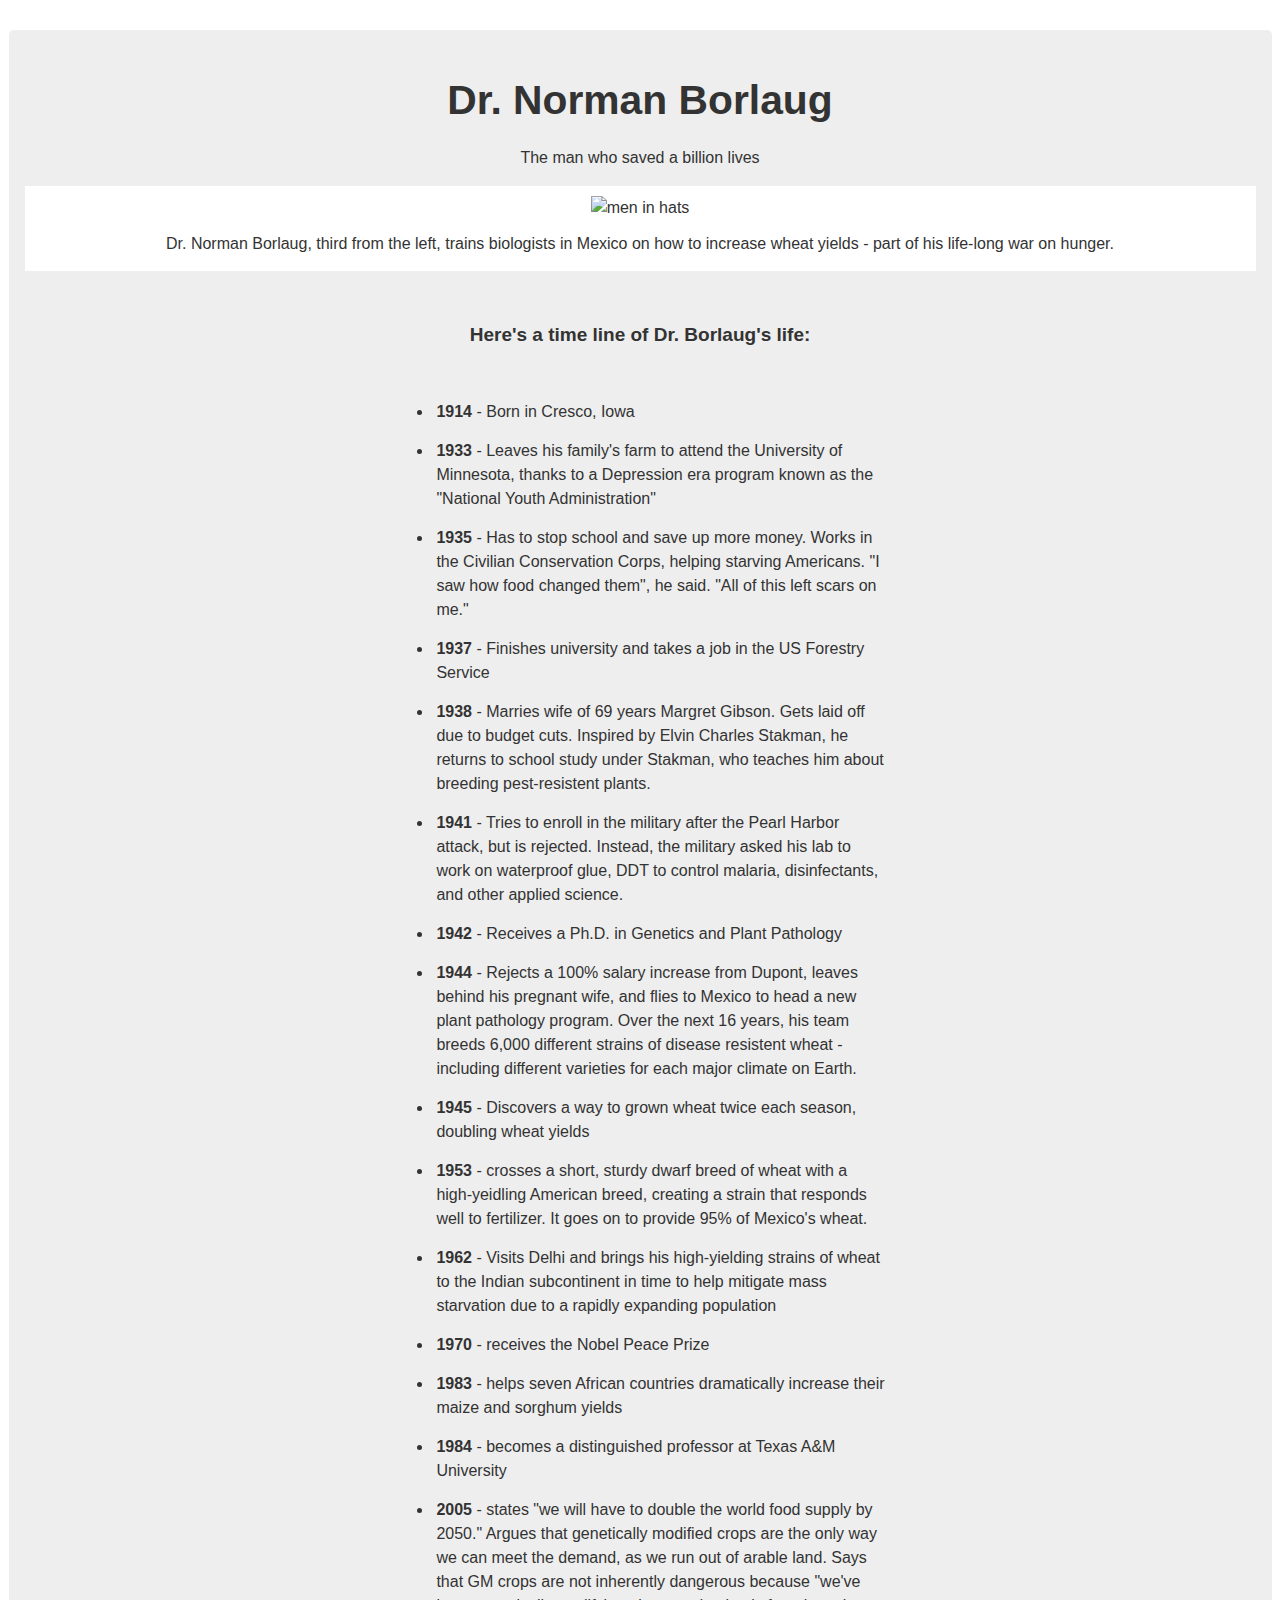
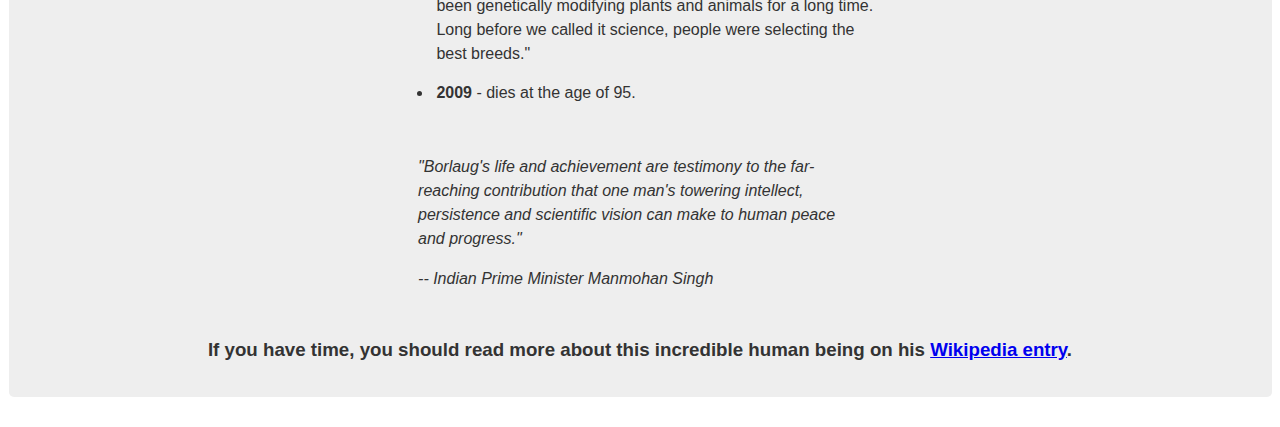
==== index.html @ 4f545790 "Merge 478a0ffe4520307a79427ad429a3df1b193012cb into aa3728338f9ba3427a2310ec08786676766ea183" ====
<!DOCTYPE html>
<html lang="en">
<head>
  <meta charset="UTF-8">
  <title>FCC: Tribute Page</title>
  <link rel="stylesheet" href="style.css"/>
  <link rel="shortcut icon" type="" href="https://static.codepen.io/assets/favicon/logo-pin-8f3771b1072e3c38bd662872f6b673a722f4b3ca2421637d5596661b4e2132cc.svg"/>
</head>
<body>
  <main>
    <h1 class="norman">Dr. Norman Borlaug</h1>
    <p class="undertitle">The man who saved a billion lives</p>
    <figure>
      <img src="https://c2.staticflickr.com/4/3689/10613180113_fdf7bcd316_b.jpg" alt="men in hats">
      <figcaption>Dr. Norman Borlaug, third from the left, trains biologists in Mexico on how to increase wheat yields - part of his life-long war on hunger.</figcaption>
    </figure>
    <article>
      <h3 class="biography">Here's a time line of Dr. Borlaug's life:</h3>
      <ul>
        <li><b>1914</b> - Born in Cresco, Iowa</li>
        <li><b>1933</b> - Leaves his family's farm to attend the University of Minnesota, thanks to a Depression era program known as the "National Youth Administration"</li>
        <li><b>1935</b> - Has to stop school and save up more money. Works in the Civilian Conservation Corps, helping starving Americans. "I saw how food changed them", he said. "All of this left scars on me."</li>
        <li><b>1937</b> - Finishes university and takes a job in the US Forestry Service</li>
        <li><b>1938</b> - Marries wife of 69 years Margret Gibson. Gets laid off due to budget cuts. Inspired by Elvin Charles Stakman, he returns to school study under Stakman, who teaches him about breeding pest-resistent plants.</li>
        <li><b>1941</b> - Tries to enroll in the military after the Pearl Harbor attack, but is rejected. Instead, the military asked his lab to work on waterproof glue, DDT to control malaria, disinfectants, and other applied science.</li>
        <li><b>1942</b> - Receives a Ph.D. in Genetics and Plant Pathology</li>
        <li><b>1944</b> - Rejects a 100% salary increase from Dupont, leaves behind his pregnant wife, and flies to Mexico to head a new plant pathology program. Over the next 16 years, his team breeds 6,000 different strains of disease resistent wheat - including different varieties for each major climate on Earth.</li>
        <li><b>1945</b> - Discovers a way to grown wheat twice each season, doubling wheat yields</li>
        <li><b>1953</b> - crosses a short, sturdy dwarf breed of wheat with a high-yeidling American breed, creating a strain that responds well to fertilizer. It goes on to provide 95% of Mexico's wheat. </li>
        <li><b>1962</b> - Visits Delhi and brings his high-yielding strains of wheat to the Indian subcontinent in time to help mitigate mass starvation due to a rapidly expanding population</li>
        <li><b>1970</b> - receives the Nobel Peace Prize</li>
        <li><b>1983</b> - helps seven African countries dramatically increase their maize and sorghum yields</li>
        <li><b>1984</b> - becomes a distinguished professor at Texas A&M University</li>
        <li><b>2005</b> - states "we will have to double the world food supply by 2050." Argues that genetically modified crops are the only way we can meet the demand, as we run out of arable land. Says that GM crops are not inherently dangerous because "we've been genetically modifying plants and animals for a long time. Long before we called it science, people were selecting the best breeds."</li>
        <li><b>2009</b> - dies at the age of 95.</li>
      </ul>
      <div class="cytatki">
        <p><i>"Borlaug's life and achievement are testimony to the far-reaching contribution that one man's towering intellect, persistence and scientific vision can make to human peace and progress."</i></p>
        <p><i>-- Indian Prime Minister Manmohan Singh</i></p>
      </div>
      <h3><b>If you have time, you should read more about this incredible human being on his <a href="https://en.wikipedia.org/wiki/Norman_Borlaug" target="_blank">Wikipedia entry</a>.</b></h3>
    </article>
  </main>
</body>
</html>
---- style.css ----
body {
    font-family: -apple-system, BlinkMacSystemFont, "Segoe UI", "Roboto", "Helvetica Neue", Arial, sans-serif;
    line-height: 1.5;
    text-align: center;
}

main { 
    background-color: #eeeeee;
    display: block; 
    margin: 30px 0.5px;
    padding: 15px;
    border-radius: 5px;
    color: #333333;
}

ul {
    text-align: left;
    margin-left: 30%;
    margin-right: 30%;
    margin-bottom: 50px;
}

li {
    margin-top: 10px;
    margin-bottom: 15px;
    padding-left: 3px;
}

figcaption {
    margin-top: 12px;
    margin-bottom: 5px;
}

figure {
    display: block;
    background-color: white;
    margin: 0;
    padding: 10px;
    margin-bottom: 1em;
    margin-top: 1em;
    margin-left: 1px;
    margin-right: 1px;
}

.cytatki {
    margin-left: 32%;
    margin-right: 32%;
    margin-bottom: 45px;
    text-align: left;
}

.norman {
    font-size: 2.55em;
    margin-top: 25px;
    margin-bottom: 0; 
}

.undertitle {
    margin-bottom: 15px;
    margin-top: 15px;
    font-color: #333333;
}

.biography{
    font-size: 19px;
    margin-top: 50px;
    margin-bottom: 50px;
}
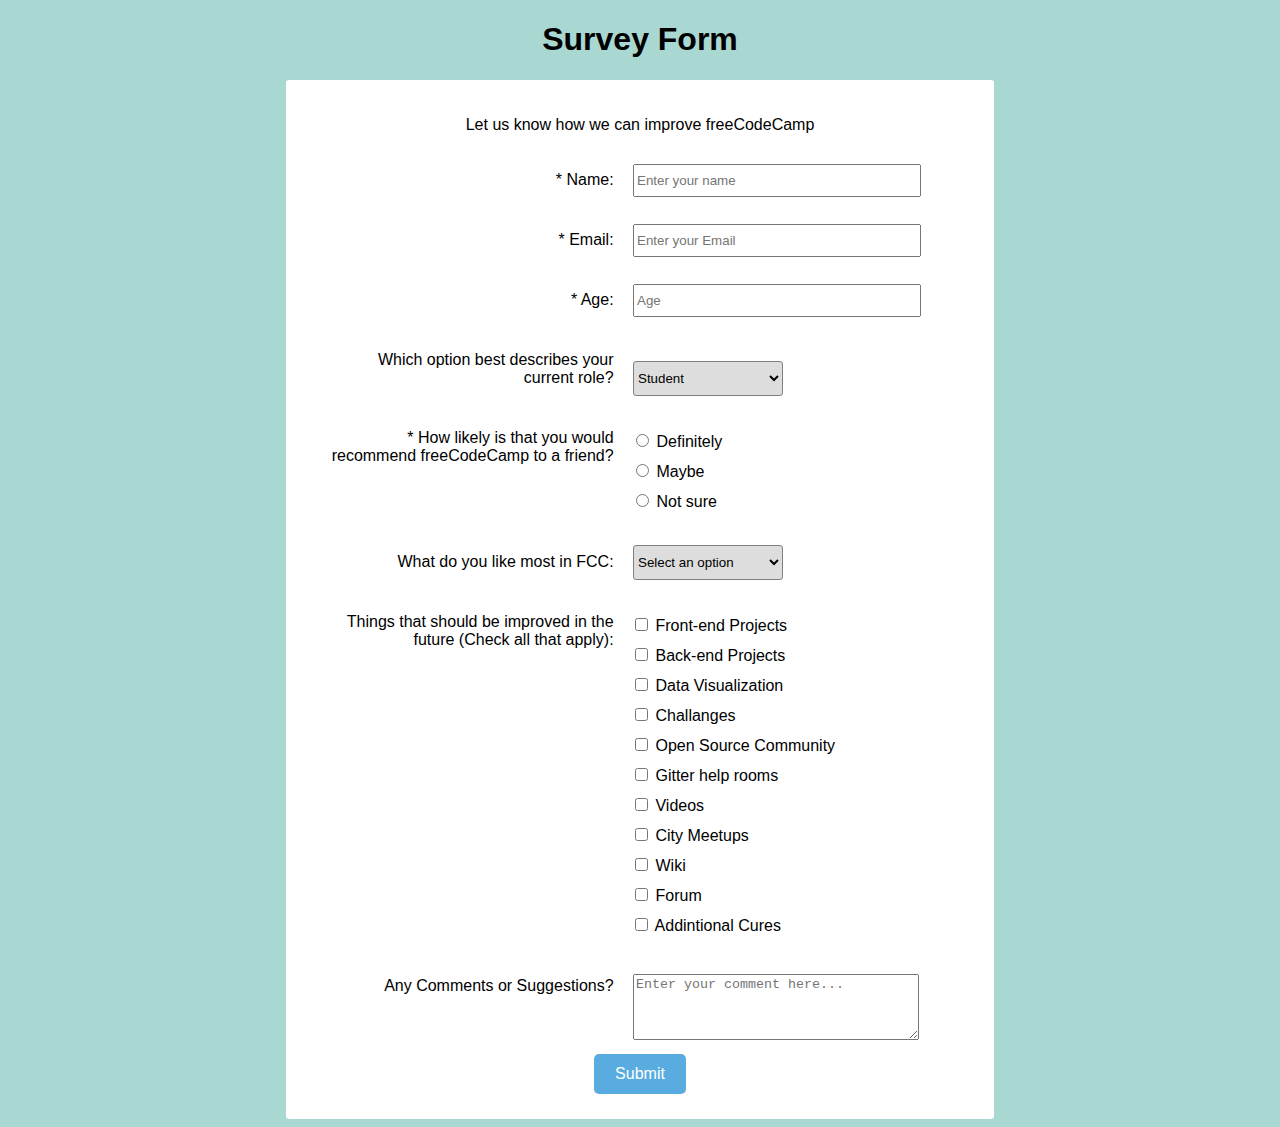
==== commit 7e82e1d9: "Ex02_Andrew_Peresada" ====
--- a/index.html
+++ b/index.html
@@ -2,44 +2,193 @@
 <html lang="en">
 <head>
   <meta charset="UTF-8">
-  <title>FCC: Tribute Page</title>
+  <title>FCC: Survey Form</title>
   <link rel="stylesheet" href="style.css"/>
-  <link rel="shortcut icon" type="" href="https://static.codepen.io/assets/favicon/logo-pin-8f3771b1072e3c38bd662872f6b673a722f4b3ca2421637d5596661b4e2132cc.svg"/>
+  <link rel="shortcut icon" type="" href="https://library.kissclipart.com/20181001/vee/kissclipart-transparent-cube-icon-clipart-computer-icons-clip-066d322df27d4000.jpg"/>
 </head>
 <body>
-  <main>
-    <h1 class="norman">Dr. Norman Borlaug</h1>
-    <p class="undertitle">The man who saved a billion lives</p>
-    <figure>
-      <img src="https://c2.staticflickr.com/4/3689/10613180113_fdf7bcd316_b.jpg" alt="men in hats">
-      <figcaption>Dr. Norman Borlaug, third from the left, trains biologists in Mexico on how to increase wheat yields - part of his life-long war on hunger.</figcaption>
-    </figure>
-    <article>
-      <h3 class="biography">Here's a time line of Dr. Borlaug's life:</h3>
-      <ul>
-        <li><b>1914</b> - Born in Cresco, Iowa</li>
-        <li><b>1933</b> - Leaves his family's farm to attend the University of Minnesota, thanks to a Depression era program known as the "National Youth Administration"</li>
-        <li><b>1935</b> - Has to stop school and save up more money. Works in the Civilian Conservation Corps, helping starving Americans. "I saw how food changed them", he said. "All of this left scars on me."</li>
-        <li><b>1937</b> - Finishes university and takes a job in the US Forestry Service</li>
-        <li><b>1938</b> - Marries wife of 69 years Margret Gibson. Gets laid off due to budget cuts. Inspired by Elvin Charles Stakman, he returns to school study under Stakman, who teaches him about breeding pest-resistent plants.</li>
-        <li><b>1941</b> - Tries to enroll in the military after the Pearl Harbor attack, but is rejected. Instead, the military asked his lab to work on waterproof glue, DDT to control malaria, disinfectants, and other applied science.</li>
-        <li><b>1942</b> - Receives a Ph.D. in Genetics and Plant Pathology</li>
-        <li><b>1944</b> - Rejects a 100% salary increase from Dupont, leaves behind his pregnant wife, and flies to Mexico to head a new plant pathology program. Over the next 16 years, his team breeds 6,000 different strains of disease resistent wheat - including different varieties for each major climate on Earth.</li>
-        <li><b>1945</b> - Discovers a way to grown wheat twice each season, doubling wheat yields</li>
-        <li><b>1953</b> - crosses a short, sturdy dwarf breed of wheat with a high-yeidling American breed, creating a strain that responds well to fertilizer. It goes on to provide 95% of Mexico's wheat. </li>
-        <li><b>1962</b> - Visits Delhi and brings his high-yielding strains of wheat to the Indian subcontinent in time to help mitigate mass starvation due to a rapidly expanding population</li>
-        <li><b>1970</b> - receives the Nobel Peace Prize</li>
-        <li><b>1983</b> - helps seven African countries dramatically increase their maize and sorghum yields</li>
-        <li><b>1984</b> - becomes a distinguished professor at Texas A&M University</li>
-        <li><b>2005</b> - states "we will have to double the world food supply by 2050." Argues that genetically modified crops are the only way we can meet the demand, as we run out of arable land. Says that GM crops are not inherently dangerous because "we've been genetically modifying plants and animals for a long time. Long before we called it science, people were selecting the best breeds."</li>
-        <li><b>2009</b> - dies at the age of 95.</li>
-      </ul>
-      <div class="cytatki">
-        <p><i>"Borlaug's life and achievement are testimony to the far-reaching contribution that one man's towering intellect, persistence and scientific vision can make to human peace and progress."</i></p>
-        <p><i>-- Indian Prime Minister Manmohan Singh</i></p>
-      </div>
-      <h3><b>If you have time, you should read more about this incredible human being on his <a href="https://en.wikipedia.org/wiki/Norman_Borlaug" target="_blank">Wikipedia entry</a>.</b></h3>
-    </article>
-  </main>
+    <h1>Survey Form</h1>
+    <main>
+        <p class="p_title">Let us know how we can improve freeCodeCamp</p>
+        <div class="row">
+            <div class="left">
+                <p>* Name:</p>
+            </div>
+            <div class="right">
+                <input type="text" placeholder="Enter your name"> 
+            </div>
+        </div> 
+        <div class="row">
+            <div class="left"> 
+                <p>* Email:</p>
+            </div>
+            <div class="right">
+                <input type="text" placeholder="Enter your Email">
+            </div>
+        </div>
+        <div class="row">
+            <div class="left">
+                <p>* Age:</p>
+            </div>
+            <div class="right">
+                <input type="number" step="1" min="1" placeholder="Age">
+            </div>
+        </div>
+            </div>
+        </div>
+
+        <div class="row">
+            <div class="left">
+                <p>Which option best describes your current role?</p>
+            </div>
+            <div class="right">
+                <select name="role">
+                    <option disabled option>Select an option</option>
+                    <option value="Student">Student</option>
+                    <option value="Full Time Job">Full Time Job</option>
+                    <option value="Full Time Learner">Full Time Learner</option>
+                    <option value="Prefer not to say">Prefer not to say</option>
+                    <option value="Other">Other</option>
+                </select>
+            </div>
+        </div>
+
+
+        <div class="row">
+            <div class="left top">
+                <p>* How likely is that you would recommend freeCodeCamp to a friend?</p>
+            </div>
+            <div class="right">
+                <ul>
+                    <li> 
+                        <input type="radio" name="variant">
+                        <label>
+                            Definitely  
+                        </label>
+                    </li>
+                    <li> 
+                        <input type="radio" name="variant">
+                        <label>
+                            Maybe  
+                        </label>
+                    </li>
+                    <li> 
+                        <input type="radio" name="variant">
+                        <label>
+                            Not sure  
+                        </label>
+                    </li>
+                </ul>
+            </div>
+        </div>
+
+
+        <div class="row">
+            <div class="left">
+                <p>What do you like most in FCC:</p>
+            </div>
+            <div class="right">
+                 <select name="role">
+                    <option disabled selected>Select an option</option>
+                    <option value="Challanges">Challanges</option>
+                    <option value="Projects">Projects</option>
+                    <option value="Community">Community</option>
+                    <option value="Open Source">Open Source</option>
+                </select>
+            </div>
+        </div>
+
+
+        <div class="row">
+            <div class="left top">
+                <p>Things that should be improved in the future
+(Check all that apply):</p>
+            </div>
+            <div class="right">
+                <ul>
+                    <li> 
+                        <label>
+                            <input class="radio" type="checkbox" name="check">
+                            Front-end Projects
+                        </label>
+                    </li>
+                    <li>     
+                        <label>
+                            <input class="radio" type="checkbox" name="check"> 
+                            Back-end Projects
+                            </label>
+                    </li>
+                    <li>
+                        <label>
+                            <input class="radio" type="checkbox" name="check">
+                            Data Visualization
+                        </label>
+                    </li>
+                    <li>
+                        <label>
+                            <input class="radio" type="checkbox" name="check">
+                            Challanges
+                        </label>
+                    </li>
+                    <li>
+                        <label>
+                            <input class="radio" type="checkbox" name="check">
+                            Open Source Community
+                        </label>
+                    </li>
+                    <li>
+                        <label>
+                            <input class="radio" type="checkbox" name="check">
+                            Gitter help rooms
+                        </label>
+                    </li>
+                    <li>
+                        <label>
+                            <input class="radio" type="checkbox" name="check">
+                            Videos
+                        </label>
+                    </li>
+                    <li>
+                        <label>
+                            <input class="radio" type="checkbox" name="check">
+                            City Meetups
+                        </label>
+                    </li>
+                    <li>
+                        <label>
+                            <input class="radio" type="checkbox" name="check">
+                            Wiki
+                        </label>
+                    </li>
+                    <li>
+                        <label>
+                            <input class="radio" type="checkbox" name="check">
+                            Forum
+                        </label>
+                    </li>
+                    <li>
+                        <label>
+                            <input class="radio" type="checkbox" name="check">
+                            Addintional Cures
+                        </label>
+                    </li>
+                </ul>
+            </div>
+        </div>
+
+
+        <div class="row">
+            <div class="left top">
+                <p>Any Comments or Suggestions?</p>
+            </div>
+            <div class="right">
+                <textarea rows="4" cols="50" placeholder="Enter your comment here..." name="comment" form="usrform">
+</textarea>
+            </div>
+        </div>
+        <div class="butt">
+            <button class="submit" type="submit">Submit</button>
+        </div>
+    </main>
 </body>
 </html>
--- a/style.css
+++ b/style.css
@@ -1,69 +1,97 @@
+html {
+    background-color: #a9d7d1;
+    font-family: 'Raleway', Helvetica, sans-serif;
+    font-size: 16px;
+}
 
-body {
-    font-family: -apple-system, BlinkMacSystemFont, "Segoe UI", "Roboto", "Helvetica Neue", Arial, sans-serif;
-    line-height: 1.5;
+main {
+    background-color: white;
+    display: block;
+    padding: 20px 5px 15px 5px;
+    margin-left: 22%;
+    margin-right: 22%;
+    border-radius: 3px;
+}
+
+input {
+    padding: 2px;
+}
+
+[type="text"], [type="number"]{
+    width: 280px;
+    height: 25px;
+}
+
+select {
+    height: 35px;
+    width: 150px;
+    background-color: #dddddd;
+    border: 1px solid gray;
+    border-radius: 3px;
+}
+
+h1 {
     text-align: center;
 }
 
-main { 
-    background-color: #eeeeee;
-    display: block; 
-    margin: 30px 0.5px;
-    padding: 15px;
-    border-radius: 5px;
-    color: #333333;
-}
-
 ul {
-    text-align: left;
-    margin-left: 30%;
-    margin-right: 30%;
-    margin-bottom: 50px;
+    list-style: none;
+    margin-top: 18px;
+    margin-left: -42px;
 }
 
 li {
-    margin-top: 10px;
-    margin-bottom: 15px;
-    padding-left: 3px;
+    padding-top: 5px;
+    padding-bottom: 5px;
 }
 
-figcaption {
-    margin-top: 12px;
-    margin-bottom: 5px;
+textarea {
+    width: 280px;
+    resize: vertical;
+    margin-top: 18px;
 }
 
-figure {
-    display: block;
-    background-color: white;
-    margin: 0;
-    padding: 10px;
-    margin-bottom: 1em;
-    margin-top: 1em;
-    margin-left: 1px;
-    margin-right: 1px;
+.butt {
+    text-align: center;
 }
 
-.cytatki {
-    margin-left: 32%;
-    margin-right: 32%;
-    margin-bottom: 45px;
-    text-align: left;
+.submit {
+    border: 0;
+    color: white;
+    width: 92px;
+    height: 40px;
+    background-color: #59ace0;
+    border-radius: 5px;
+    font-size: 16px;
+    margin: 10px;
 }
 
-.norman {
-    font-size: 2.55em;
-    margin-top: 25px;
-    margin-bottom: 0; 
+.top {
+    vertical-align: top;
 }
 
-.undertitle {
-    margin-bottom: 15px;
-    margin-top: 15px;
-    font-color: #333333;
+.row {
+    width: 90%;
+    margin-left: 5%;
+    margin-right: 5%;
 }
 
-.biography{
-    font-size: 19px;
-    margin-top: 50px;
-    margin-bottom: 50px;
+.left {
+    width: 45%;
+    padding: 5px;
+    display: inline-block;
+    text-align: right;
 }
+
+.right {
+    margin-left: 10px;
+    width: 45%;
+    display: inline-block;
+    text-align: left;
+    vertical-align: middle;
+}
+
+.p_title {
+    text-align: center;
+}
+
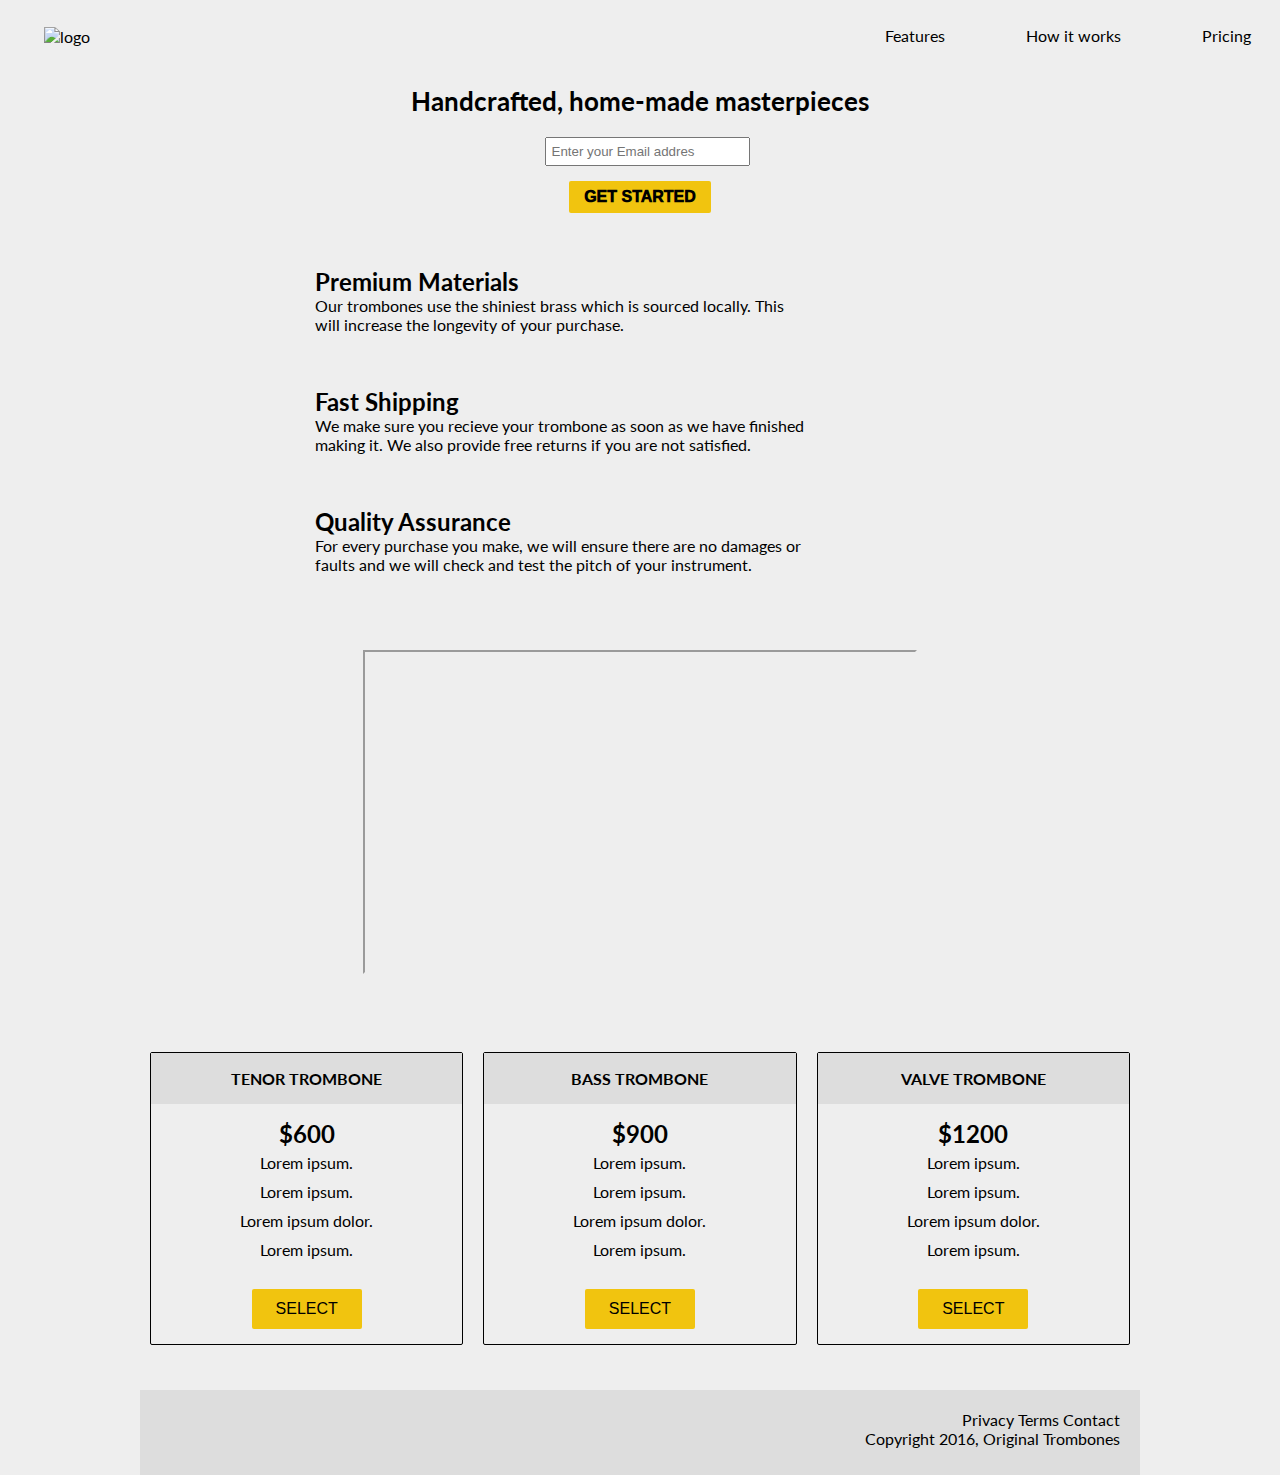
==== commit b27d4c09: "Merge 57ba91d943ddd3fc2106f0a9996eac23ce5f85ff into aa3728338f9ba3427a2310ec08786676766ea183" ====
--- a/index.html
+++ b/index.html
@@ -2,193 +2,122 @@
 <html lang="en">
 <head>
   <meta charset="UTF-8">
-  <title>FCC: Survey Form</title>
+  <title>FCC: Product Landing Page</title>
   <link rel="stylesheet" href="style.css"/>
   <link rel="shortcut icon" type="" href="https://library.kissclipart.com/20181001/vee/kissclipart-transparent-cube-icon-clipart-computer-icons-clip-066d322df27d4000.jpg"/>
+<link href="https://fonts.googleapis.com/css?family=Lato:300,400,400italic,700,700italic" rel="stylesheet">
+<script src="https://kit.fontawesome.com/6d2e1c40e3.js"></script>
 </head>
 <body>
-    <h1>Survey Form</h1>
+    <header>
+        <div class="pic">
+            <img src="https://s3.amazonaws.com/freecodecamp/original_trombones.png" class="logo" alt="logo">
+        </div>
+            <nav>
+                <ul>
+                    <li>
+                        <a class="top-a" href="">Features</a>
+                    </li>
+                    <li>
+                        <a class="top-a" href="">How it works</a>
+                    </li>
+                    <li>
+                        <a class="top-a" href="">Pricing</a>
+                    </li>
+                </ul>
+            </nav>
+    </header>
     <main>
-        <p class="p_title">Let us know how we can improve freeCodeCamp</p>
-        <div class="row">
-            <div class="left">
-                <p>* Name:</p>
+        <div class="congrats">
+            <h1>Handcrafted, home-made masterpieces</h1>
+            <div>
+                <input type="text" placeholder="Enter your Email addres">
             </div>
-            <div class="right">
-                <input type="text" placeholder="Enter your name"> 
-            </div>
-        </div> 
-        <div class="row">
-            <div class="left"> 
-                <p>* Email:</p>
-            </div>
-            <div class="right">
-                <input type="text" placeholder="Enter your Email">
+            <div class="butt">
+                <button class="subscribe" type="submit">get started</button>
             </div>
         </div>
-        <div class="row">
-            <div class="left">
-                <p>* Age:</p>
+        <div class="info">
+            <div class="lib-pic">
+                <i class="fa fa-3x fa-fire"></i>
             </div>
-            <div class="right">
-                <input type="number" step="1" min="1" placeholder="Age">
-            </div>
-        </div>
+            <div class="main_text">
+                <h2>Premium Materials</h2>
+                <p>Our trombones use the shiniest brass which is sourced locally. This will increase the longevity of your purchase.</p>
             </div>
         </div>
 
-        <div class="row">
-            <div class="left">
-                <p>Which option best describes your current role?</p>
+        <div class="info">
+            <div class="lib-pic">
+                <i class="fa fa-3x fa-truck fa-flip-horizontal"></i>
             </div>
-            <div class="right">
-                <select name="role">
-                    <option disabled option>Select an option</option>
-                    <option value="Student">Student</option>
-                    <option value="Full Time Job">Full Time Job</option>
-                    <option value="Full Time Learner">Full Time Learner</option>
-                    <option value="Prefer not to say">Prefer not to say</option>
-                    <option value="Other">Other</option>
-                </select>
+            <div class="main_text">
+                <h2>Fast Shipping</h2>
+                <p>We make sure you recieve your trombone as soon as we have finished making it. We also provide free returns if you are not satisfied.</p>
             </div>
         </div>
 
-
-        <div class="row">
-            <div class="left top">
-                <p>* How likely is that you would recommend freeCodeCamp to a friend?</p>
+        <div class="info">
+            <div class="lib-pic">
+                <i class="fa fa-3x fa-battery-full"></i>
             </div>
-            <div class="right">
-                <ul>
-                    <li> 
-                        <input type="radio" name="variant">
-                        <label>
-                            Definitely  
-                        </label>
-                    </li>
-                    <li> 
-                        <input type="radio" name="variant">
-                        <label>
-                            Maybe  
-                        </label>
-                    </li>
-                    <li> 
-                        <input type="radio" name="variant">
-                        <label>
-                            Not sure  
-                        </label>
-                    </li>
-                </ul>
+            <div class="main_text">
+                <h2>Quality Assurance</h2>
+                <p>For every purchase you make, we will ensure there are no damages or faults and we will check and test the pitch of your instrument.</p>
             </div>
         </div>
+        <div class="video">
+           <iframe src="https://www.youtube-nocookie.com/embed/y8Yv4pnO7qc?rel=0&controls=0&showinfo=0">
+           </iframe>
+        </div>
+        <div class="trading">
+            <div class="offer">
+                <div class="offer-head">
+                    <h3>Tenor Trombone</h3>
+                </div>
+                <h2 class="price">$600</h2>
+                <p>Lorem ipsum.</p>
+                <p>Lorem ipsum.</p>
+                <p>Lorem ipsum dolor.</p>
+                <p>Lorem ipsum.</p>   
+                <button class="select" type="submit">Select</button>
+            </div>
+            
+            <div class="offer">
+                <div class="offer-head">
+                    <h3>Bass Trombone</h3>
+                </div>
+                <h2 class="price">$900</h2>
+                <p>Lorem ipsum.</p>
+                <p>Lorem ipsum.</p>
+                <p>Lorem ipsum dolor.</p>
+                <p>Lorem ipsum.</p>   
+                <button class="select" type="submit">Select</button>
+            </div>
+             
+            <div class="offer">
+                <div class="offer-head">
+                    <h3>Valve Trombone</h3>
+                </div>
+                <h2 class="price">$1200</h2>
+                <p>Lorem ipsum.</p>
+                <p>Lorem ipsum.</p>
+                <p>Lorem ipsum dolor.</p>
+                <p>Lorem ipsum.</p>   
+                <button class="select" type="submit">Select</button>
+            </div>
 
-
-        <div class="row">
-            <div class="left">
-                <p>What do you like most in FCC:</p>
-            </div>
-            <div class="right">
-                 <select name="role">
-                    <option disabled selected>Select an option</option>
-                    <option value="Challanges">Challanges</option>
-                    <option value="Projects">Projects</option>
-                    <option value="Community">Community</option>
-                    <option value="Open Source">Open Source</option>
-                </select>
-            </div>
         </div>
-
-
-        <div class="row">
-            <div class="left top">
-                <p>Things that should be improved in the future
-(Check all that apply):</p>
-            </div>
-            <div class="right">
-                <ul>
-                    <li> 
-                        <label>
-                            <input class="radio" type="checkbox" name="check">
-                            Front-end Projects
-                        </label>
-                    </li>
-                    <li>     
-                        <label>
-                            <input class="radio" type="checkbox" name="check"> 
-                            Back-end Projects
-                            </label>
-                    </li>
-                    <li>
-                        <label>
-                            <input class="radio" type="checkbox" name="check">
-                            Data Visualization
-                        </label>
-                    </li>
-                    <li>
-                        <label>
-                            <input class="radio" type="checkbox" name="check">
-                            Challanges
-                        </label>
-                    </li>
-                    <li>
-                        <label>
-                            <input class="radio" type="checkbox" name="check">
-                            Open Source Community
-                        </label>
-                    </li>
-                    <li>
-                        <label>
-                            <input class="radio" type="checkbox" name="check">
-                            Gitter help rooms
-                        </label>
-                    </li>
-                    <li>
-                        <label>
-                            <input class="radio" type="checkbox" name="check">
-                            Videos
-                        </label>
-                    </li>
-                    <li>
-                        <label>
-                            <input class="radio" type="checkbox" name="check">
-                            City Meetups
-                        </label>
-                    </li>
-                    <li>
-                        <label>
-                            <input class="radio" type="checkbox" name="check">
-                            Wiki
-                        </label>
-                    </li>
-                    <li>
-                        <label>
-                            <input class="radio" type="checkbox" name="check">
-                            Forum
-                        </label>
-                    </li>
-                    <li>
-                        <label>
-                            <input class="radio" type="checkbox" name="check">
-                            Addintional Cures
-                        </label>
-                    </li>
-                </ul>
-            </div>
+    <footer>
+        <div "nav-bott">
+            <a href="">Privacy</a>
+            <a href="">Terms</a>
+            <a href="">Contact</a>
         </div>
-
-
-        <div class="row">
-            <div class="left top">
-                <p>Any Comments or Suggestions?</p>
-            </div>
-            <div class="right">
-                <textarea rows="4" cols="50" placeholder="Enter your comment here..." name="comment" form="usrform">
-</textarea>
-            </div>
+        <div class="foot">
+            <p>Copyright 2016, Original Trombones</p>
         </div>
-        <div class="butt">
-            <button class="submit" type="submit">Submit</button>
-        </div>
+    </footer>
     </main>
 </body>
 </html>
--- a/style.css
+++ b/style.css
@@ -1,97 +1,290 @@
 html {
-    background-color: #a9d7d1;
-    font-family: 'Raleway', Helvetica, sans-serif;
+    background-color: #eeeeee;
+}
+
+body {
+    font-family: 'Lato', sans-serif;
+    margin-bottom: 0;
+}
+
+i {
+    color: darkorange;
+}
+
+main {
+    width: 100%;
+    max-width: 1000px;
+    margin: 0 auto;
+    text-align: center;
+}
+
+footer {
+    text-align: right;
+    margin: 0;
+    margin-top: 35px;
+    padding: 20px;
+    background-color: #dddddd;
+}
+
+header { 
+    position: fixed;
+    background-color: #eeeeee; 
+    display: flex;
+    justify-content: space-around;
+    align-items: center;
+    top: 0;
+    min-height: 70px;
+    padding: 0px 20px;
+    width: 100%
+}
+
+h1 {
+    font-size: 26px;
+}
+
+h2 {
+    font-size: 24px;
+    margin: 0;
+}
+
+h3 {
+    font-size: 16px; 
+    text-transform: uppercase;
+}
+
+iframe {
+    width: 100%;
+    max-width: 550px;
+    height: 320px;
+    margin-bottom: 15px;
+}
+
+a:link, a:visited {
+    color: black;
+    text-decoration: none;
+}
+
+p {
+    margin: 0;
+    padding: 0;
+}
+
+button {
+    background-color: #f1c40f;
+    border: 0;
+    width: 100%;
+    height: 40px;
+    max-width: 110px;
+    padding-left: 15px;
+    padding-right: 15px;
+    border-radius: 2px;
     font-size: 16px;
-}
-
-main {
-    background-color: white;
-    display: block;
-    padding: 20px 5px 15px 5px;
-    margin-left: 22%;
-    margin-right: 22%;
-    border-radius: 3px;
+    text-align: center;
+    cursor: pointer; 
+    text-transform: uppercase;
 }
 
 input {
-    padding: 2px;
-}
-
-[type="text"], [type="number"]{
-    width: 280px;
-    height: 25px;
-}
-
-select {
-    height: 35px;
-    width: 150px;
+    margin-top: 3px;
+    margin-bottom: 15px;
+    padding: 5px;
+    width: 100%;
+    max-width: 250px;
+}
+
+nav {
+    margin: 0;
+    padding: 0;
+}
+
+nav > ul {
+    width: 35vw;
+    display: flex;
+    flex-direction: row;
+    justify-content: space-around;
+    margin: 0;
+    padding: 0;
+}
+
+li {
+    list-style: none;
+}
+
+.foot {
+     margin-bottom: 7px;
+}
+
+.trading {
+    display: flex;
+    margin: auto; 
+    margin-top: 50px;
+    margin-bottom: 20px;
+    flex-direction: row;
+    justify-content: center;
+}
+
+.price {
+    margin-top: 5px;
+}
+
+.offer > p {
+    margin: 0;
+    padding: 5px;
+}
+
+.select {
+    margin-top: 25px;
+    margin-bottom: 15px;
+}
+
+.offer-head {
+    width: 100%;
     background-color: #dddddd;
-    border: 1px solid gray;
-    border-radius: 3px;
-}
-
-h1 {
-    text-align: center;
-}
-
-ul {
-    list-style: none;
-    margin-top: 18px;
-    margin-left: -42px;
-}
-
-li {
-    padding-top: 5px;
-    padding-bottom: 5px;
-}
-
-textarea {
-    width: 280px;
-    resize: vertical;
-    margin-top: 18px;
-}
-
-.butt {
-    text-align: center;
-}
-
-.submit {
-    border: 0;
-    color: white;
-    width: 92px;
-    height: 40px;
-    background-color: #59ace0;
-    border-radius: 5px;
-    font-size: 16px;
+    margin-bottom: 10px;
+}
+
+.offer {
+    display: flex;
+    flex-direction: column;
+    justify-content: center;
+    align-items: center;
+    width: 33%;
     margin: 10px;
-}
-
-.top {
-    vertical-align: top;
-}
-
-.row {
-    width: 90%;
-    margin-left: 5%;
-    margin-right: 5%;
-}
-
-.left {
-    width: 45%;
-    padding: 5px;
+    border: 1px solid black;
+    border-radius: 2px;
+}
+
+.info {
+    display: flex;
+    width: 70%;
+    justify-content: center;
+}
+
+.congrats {
+    display: flex;
+    flex-direction: column;
+    justify-content: center;
+    align-items: center;
+    height: 200px;
+    margin-top: 40px;
+}
+
+.lib-pic {
+    display: flex;
+    width: 20%;
+    height: 120px;
+    align-items: center;
+    justify-content: center;
+}
+
+.main_text {
+    display: flex;
+    width: 70%;
+    flex-direction: column;
+    justify-content: center;
+    text-align: left;
+}
+
+.video {
+    margin-top: 50px;
+}
+
+.logo {
+    width: 100%;
+    height: 100%;
+    max-width:320px;
+
+    vertical-align: middle;
+}
+
+.pic {
+    width: 60%;
+    text-align: left;
     display: inline-block;
-    text-align: right;
-}
-
-.right {
-    margin-left: 10px;
-    width: 45%;
-    display: inline-block;
-    text-align: left;
-    vertical-align: middle;
-}
-
-.p_title {
-    text-align: center;
-}
-
+}
+
+.subscribe {
+    font-weight: 1000;
+    width: 100%;
+    height: 32px;
+    max-width: 160px;
+}
+
+.fa:before {
+    font-size: 40px; 
+}
+
+@media (max-width: 650px) {
+    .congrats {
+        margin-top: 120px;
+    }
+}
+
+
+@media (max-width: 650px) {
+    .pic > img {
+        margin: 0 auto;
+    }
+}
+
+@media (max-width: 650px) {
+    nav {
+        margin-top: 10px;
+        width: 100%;
+        display: flex;
+        flex-direction: column;
+        align-items: center;
+        text-align: center;
+        padding: 0 50px;
+    }
+}
+
+@media (max-width: 650px) {
+    nav > ul {
+        flex-direction: column;
+    }
+}
+
+@media (max-width: 600px) {
+    header {
+        flex-wrap: wrap;
+    }
+}
+
+@media (max-width: 650) {
+    .pic {
+        position: relative;
+        width: 100%;
+        margin-top: 10px;
+    }
+}
+
+@media (max-width: 550px) {
+    .lib-pic {
+        display: none;
+    } 
+}
+
+@media (max-width: 550px) {
+    .main_text {
+        width: 100%;
+        text-align: center;
+        height: 175px;
+    }
+}
+
+@media (max-width: 850px) {
+    .trading {
+        flex-direction: column;
+        align-items: center;
+    }
+}
+
+@media (max-width: 850px) {
+    .offer {
+        width: 100%;
+        max-width: 300px;
+        margin: 0 auto;
+        margin-bottom: 15px;
+    }
+}
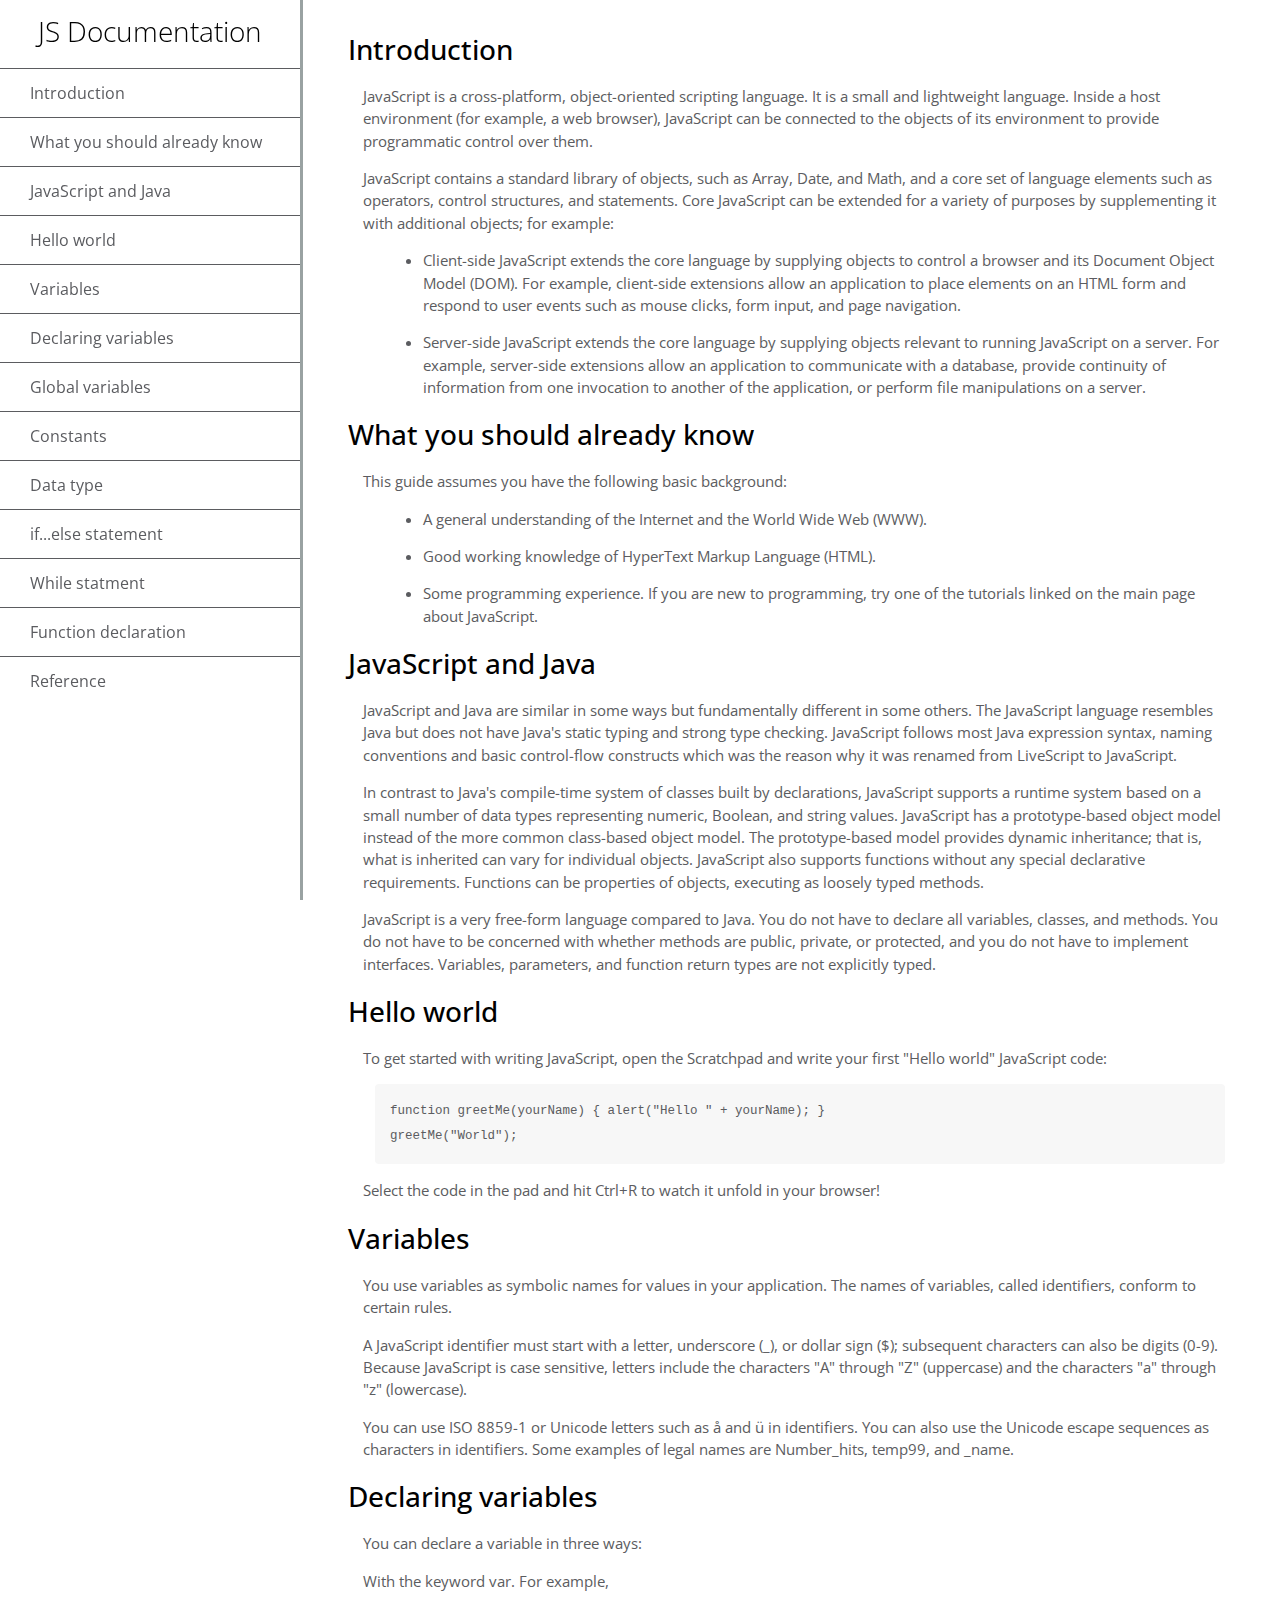
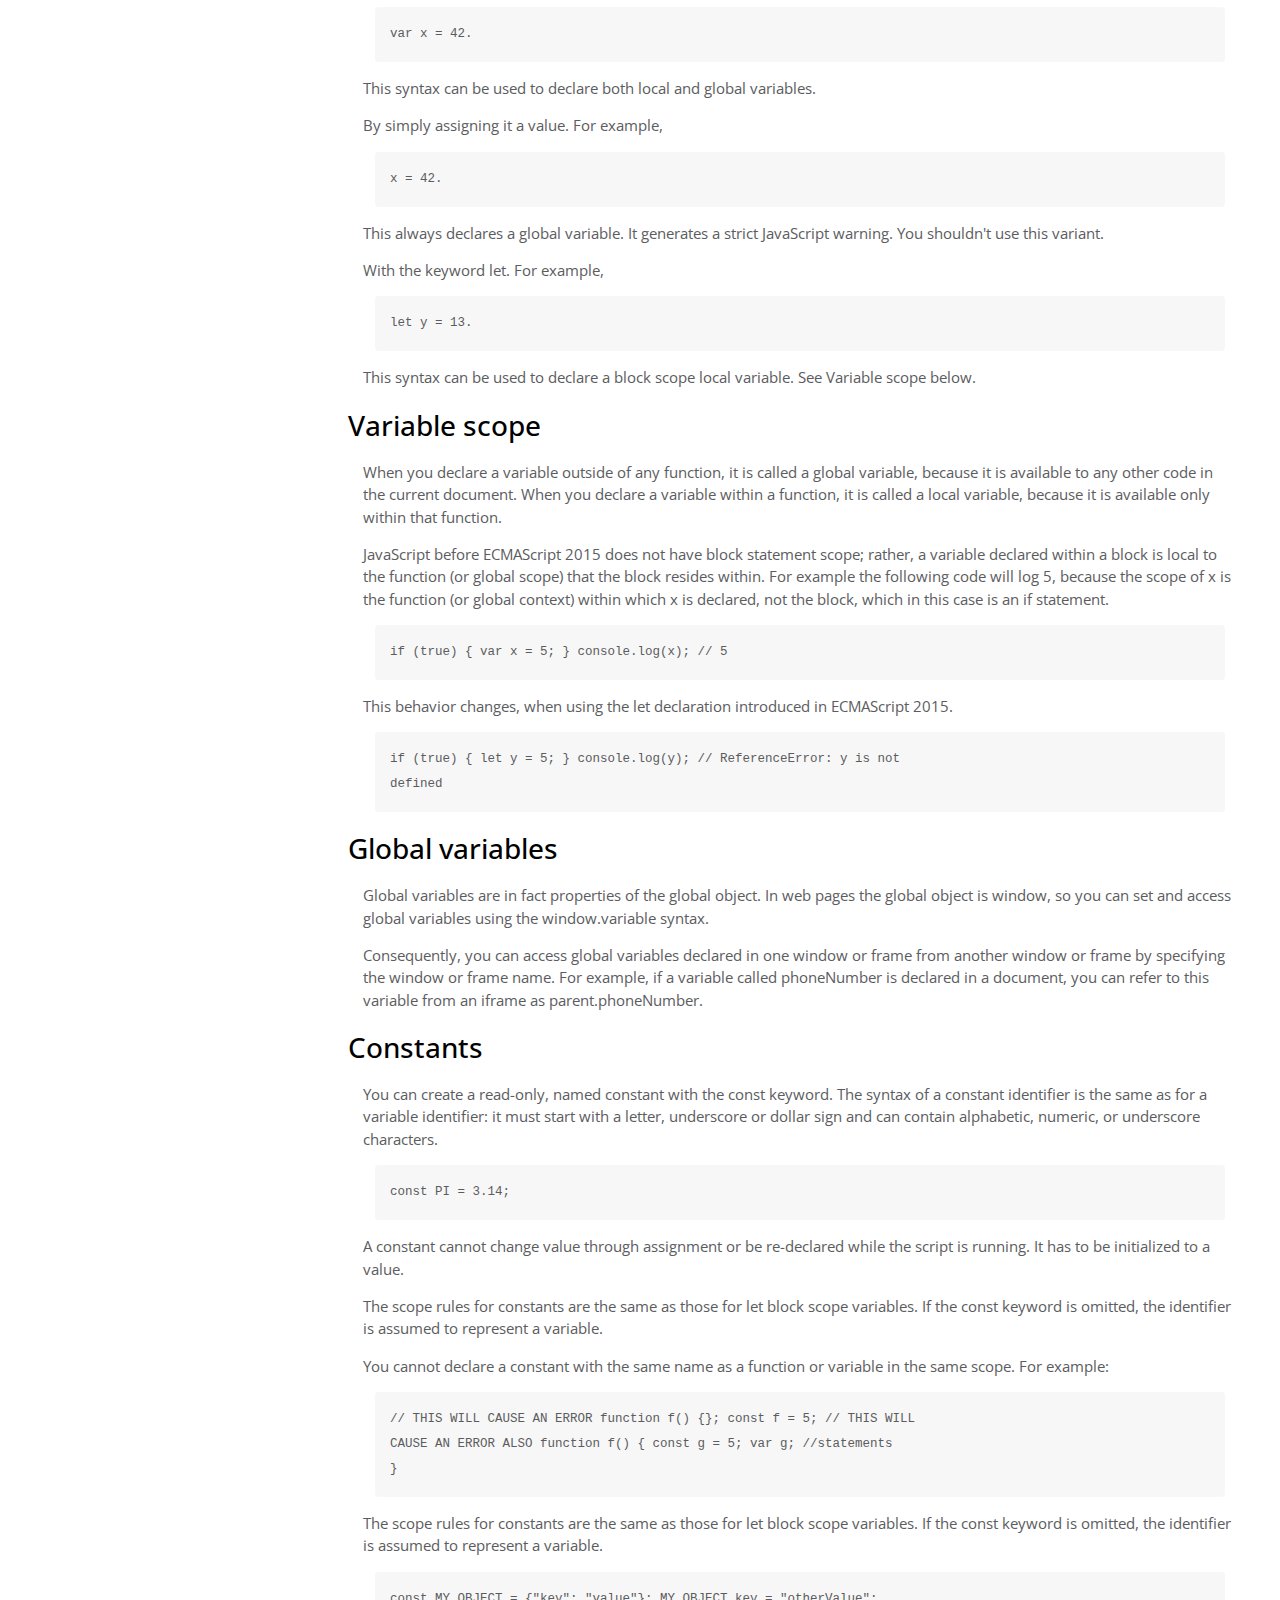
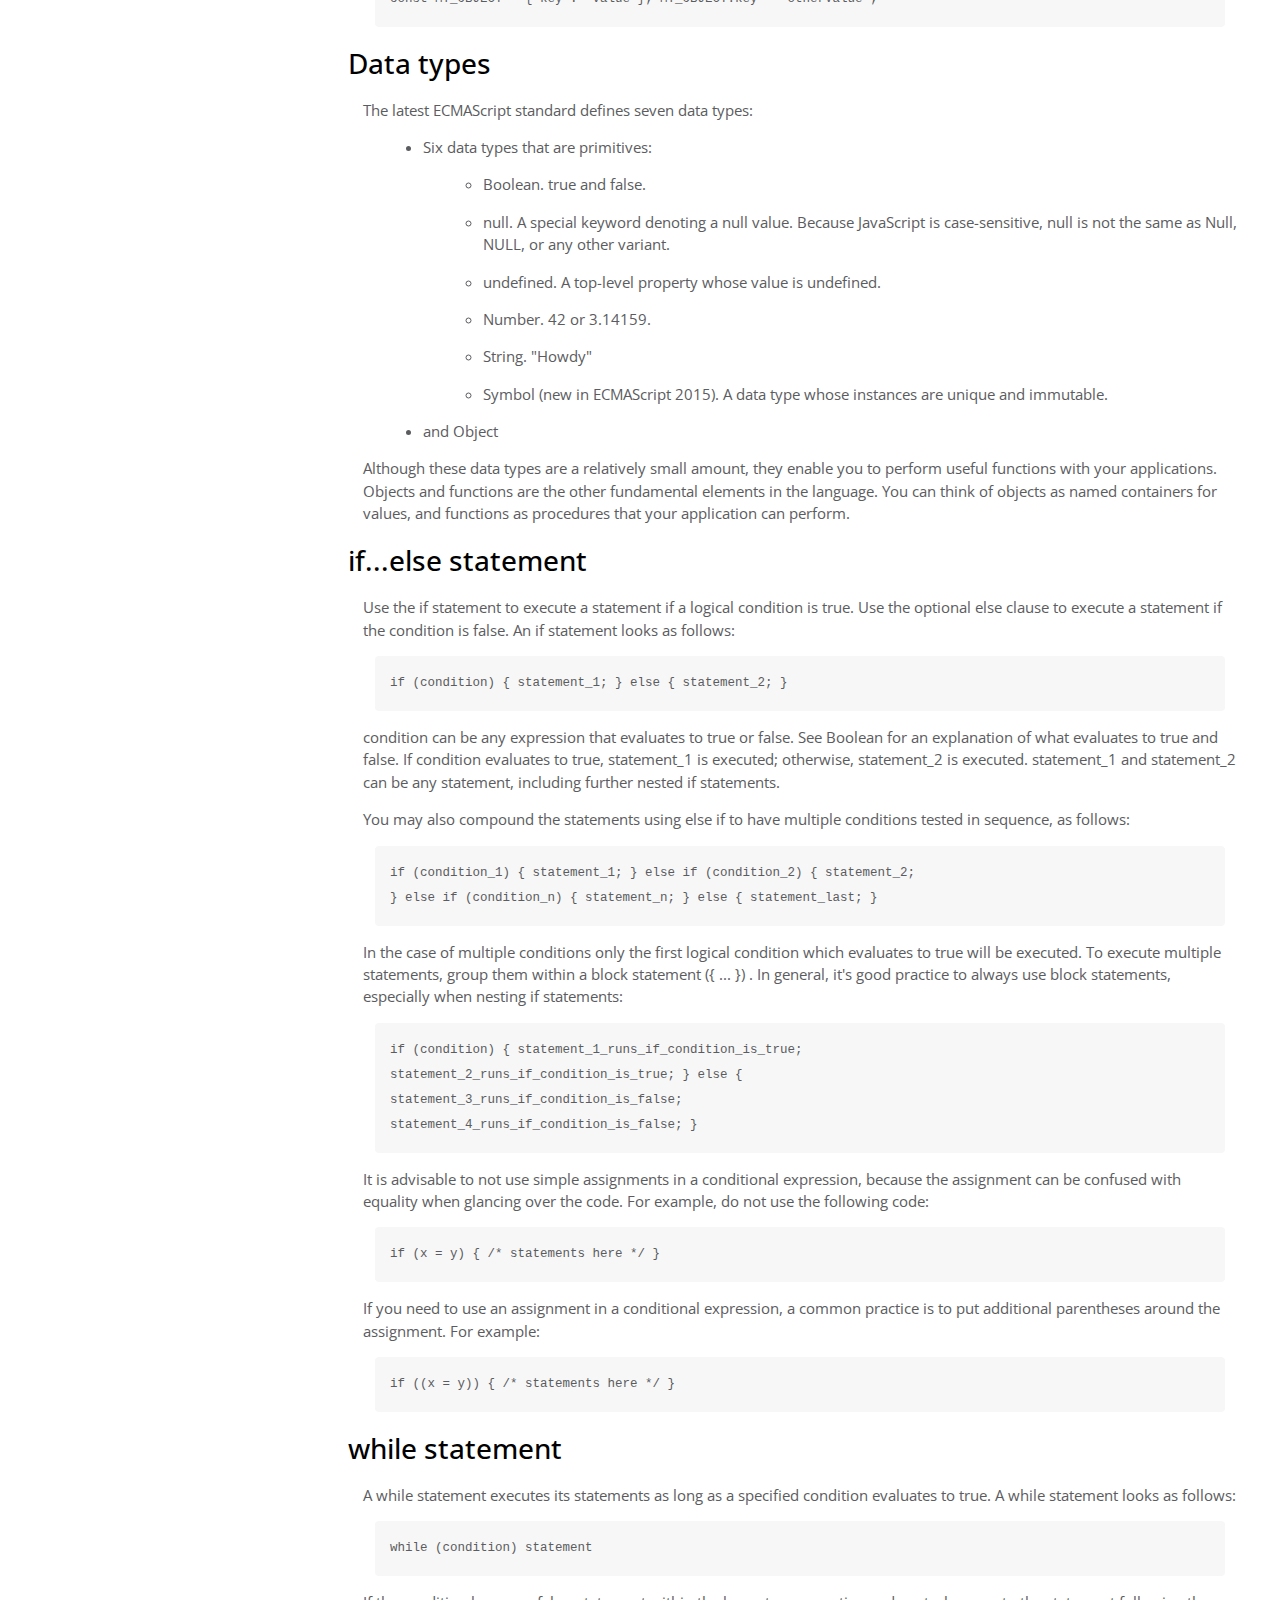
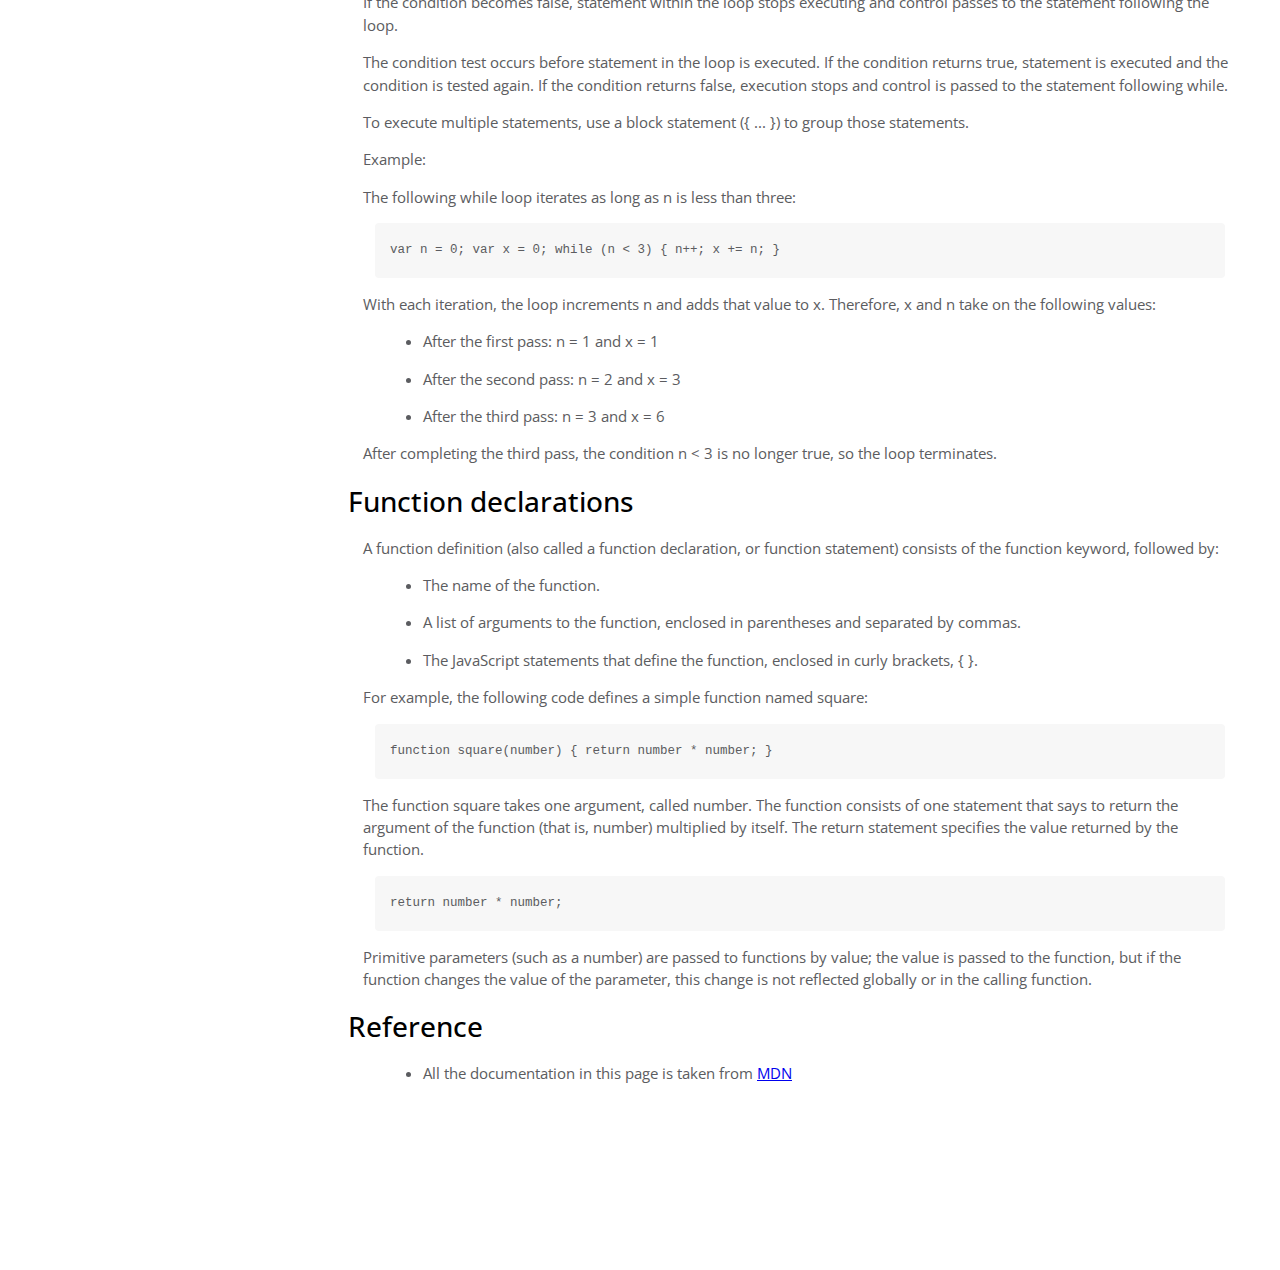
==== commit ebb1cbb4: "EX04_Andrew_Peresada" ====
--- a/index.html
+++ b/index.html
@@ -1,123 +1,218 @@
-<!DOCTYPE html>
-<html lang="en">
-<head>
-  <meta charset="UTF-8">
-  <title>FCC: Product Landing Page</title>
-  <link rel="stylesheet" href="style.css"/>
-  <link rel="shortcut icon" type="" href="https://library.kissclipart.com/20181001/vee/kissclipart-transparent-cube-icon-clipart-computer-icons-clip-066d322df27d4000.jpg"/>
-<link href="https://fonts.googleapis.com/css?family=Lato:300,400,400italic,700,700italic" rel="stylesheet">
-<script src="https://kit.fontawesome.com/6d2e1c40e3.js"></script>
-</head>
-<body>
-    <header>
-        <div class="pic">
-            <img src="https://s3.amazonaws.com/freecodecamp/original_trombones.png" class="logo" alt="logo">
-        </div>
-            <nav>
-                <ul>
-                    <li>
-                        <a class="top-a" href="">Features</a>
-                    </li>
-                    <li>
-                        <a class="top-a" href="">How it works</a>
-                    </li>
-                    <li>
-                        <a class="top-a" href="">Pricing</a>
-                    </li>
-                </ul>
-            </nav>
-    </header>
-    <main>
-        <div class="congrats">
-            <h1>Handcrafted, home-made masterpieces</h1>
-            <div>
-                <input type="text" placeholder="Enter your Email addres">
-            </div>
-            <div class="butt">
-                <button class="subscribe" type="submit">get started</button>
-            </div>
-        </div>
-        <div class="info">
-            <div class="lib-pic">
-                <i class="fa fa-3x fa-fire"></i>
-            </div>
-            <div class="main_text">
-                <h2>Premium Materials</h2>
-                <p>Our trombones use the shiniest brass which is sourced locally. This will increase the longevity of your purchase.</p>
-            </div>
-        </div>
-
-        <div class="info">
-            <div class="lib-pic">
-                <i class="fa fa-3x fa-truck fa-flip-horizontal"></i>
-            </div>
-            <div class="main_text">
-                <h2>Fast Shipping</h2>
-                <p>We make sure you recieve your trombone as soon as we have finished making it. We also provide free returns if you are not satisfied.</p>
-            </div>
-        </div>
-
-        <div class="info">
-            <div class="lib-pic">
-                <i class="fa fa-3x fa-battery-full"></i>
-            </div>
-            <div class="main_text">
-                <h2>Quality Assurance</h2>
-                <p>For every purchase you make, we will ensure there are no damages or faults and we will check and test the pitch of your instrument.</p>
-            </div>
-        </div>
-        <div class="video">
-           <iframe src="https://www.youtube-nocookie.com/embed/y8Yv4pnO7qc?rel=0&controls=0&showinfo=0">
-           </iframe>
-        </div>
-        <div class="trading">
-            <div class="offer">
-                <div class="offer-head">
-                    <h3>Tenor Trombone</h3>
-                </div>
-                <h2 class="price">$600</h2>
-                <p>Lorem ipsum.</p>
-                <p>Lorem ipsum.</p>
-                <p>Lorem ipsum dolor.</p>
-                <p>Lorem ipsum.</p>   
-                <button class="select" type="submit">Select</button>
-            </div>
-            
-            <div class="offer">
-                <div class="offer-head">
-                    <h3>Bass Trombone</h3>
-                </div>
-                <h2 class="price">$900</h2>
-                <p>Lorem ipsum.</p>
-                <p>Lorem ipsum.</p>
-                <p>Lorem ipsum dolor.</p>
-                <p>Lorem ipsum.</p>   
-                <button class="select" type="submit">Select</button>
-            </div>
-             
-            <div class="offer">
-                <div class="offer-head">
-                    <h3>Valve Trombone</h3>
-                </div>
-                <h2 class="price">$1200</h2>
-                <p>Lorem ipsum.</p>
-                <p>Lorem ipsum.</p>
-                <p>Lorem ipsum dolor.</p>
-                <p>Lorem ipsum.</p>   
-                <button class="select" type="submit">Select</button>
-            </div>
-
-        </div>
-    <footer>
-        <div "nav-bott">
-            <a href="">Privacy</a>
-            <a href="">Terms</a>
-            <a href="">Contact</a>
-        </div>
-        <div class="foot">
-            <p>Copyright 2016, Original Trombones</p>
-        </div>
-    </footer>
-    </main>
-</body>
-</html>
+<!DOCTYPE html>
+<html lang="en">
+<head>
+  <meta charset="UTF-8">
+  <title>FCC: Technical Documentation Page</title>
+  <link rel="stylesheet" href="style.css"/>
+  <link rel="stylesheet" type="text/css" href="//fonts.googleapis.com/css?family=Open+Sans" />
+  <script type="text/javascript" async="" src="https://www.google-analytics.com/analytics.js"></script>
+</head>
+<body>
+    <nav>
+        <div class="nav_header">
+            <h2>JS Documentation</h2>
+        </div>
+        <ul>
+            <li>Introduction</li>
+            <li>What you should already know</li>
+            <li>JavaScript and Java</li>
+            <li>Hello world</li>
+            <li>Variables</li>
+            <li>Declaring variables</li>
+            <li>Global variables</li>
+            <li>Constants</li>
+            <li>Data type</li>
+            <li>if...else statement</li>
+            <li>While statment</li>
+            <li>Function declaration</li>
+            <li>Reference</li>
+          </ul> 
+    </nav>
+    <main>
+        <div id="Introduction">
+            <h2>Introduction</h2>
+            <article>
+                <p>JavaScript is a cross-platform, object-oriented scripting language. It is a small and lightweight language. Inside a host environment (for example, a web browser), JavaScript can be connected to the objects of its environment to provide programmatic control over them.</p>
+                <p>JavaScript contains a standard library of objects, such as Array, Date, and Math, and a core set of language elements such as operators, control structures, and statements. Core JavaScript can be extended for a variety of purposes by supplementing it with additional objects; for example:</p> 
+                <ul>
+                    <li>
+                       Client-side JavaScript extends the core language by supplying objects to control a browser and its Document Object Model (DOM). For example, client-side extensions allow an application to place elements on an HTML form and respond to user events such as mouse clicks, form input, and page navigation.
+                    </li>
+                    <li>
+                        Server-side JavaScript extends the core language by supplying objects relevant to running JavaScript on a server. For example, server-side extensions allow an application to communicate with a database, provide continuity of information from one invocation to another of the application, or perform file manipulations on a server.
+                    </li>
+                </ul>
+            </article>
+        </div>
+         <div id="What you should already know">
+            <h2>What you should already know</h2>
+            <article>
+                <p>This guide assumes you have the following basic background:</p>
+                <ul>
+                    <li>A general understanding of the Internet and the World Wide Web (WWW).</li>
+                    <li>Good working knowledge of HyperText Markup Language (HTML).</li>
+                    <li>Some programming experience. If you are new to programming, try one of the tutorials linked on the main page about JavaScript.</li>
+                </ul> 
+            </article>
+        </div>
+        <div id="JavaScript and Java">
+            <h2>JavaScript and Java</h2>
+            <article>
+                   <p>JavaScript and Java are similar in some ways but fundamentally different in some others. The JavaScript language resembles Java but does not have Java's static typing and strong type checking. JavaScript follows most Java expression syntax, naming conventions and basic control-flow constructs which was the reason why it was renamed from LiveScript to JavaScript.</p>
+                    <p>In contrast to Java's compile-time system of classes built by declarations, JavaScript supports a runtime system based on a small number of data types representing numeric, Boolean, and string values. JavaScript has a prototype-based object model instead of the more common class-based object model. The prototype-based model provides dynamic inheritance; that is, what is inherited can vary for individual objects. JavaScript also supports functions without any special declarative requirements. Functions can be properties of objects, executing as loosely typed methods.</p>
+                    <p>JavaScript is a very free-form language compared to Java. You do not have to declare all variables, classes, and methods. You do not have to be concerned with whether methods are public, private, or protected, and you do not have to implement interfaces. Variables, parameters, and function return types are not explicitly typed.</p>
+            </article>
+        </div>
+        <div id="Hello world">
+            <h2>Hello world</h2>
+            <article>
+                   <p>To get started with writing JavaScript, open the Scratchpad and write your first "Hello world" JavaScript code:</p>
+                    <code>function greetMe(yourName) { alert("Hello " + yourName); }
+greetMe("World");</code>
+                    <p>Select the code in the pad and hit Ctrl+R to watch it unfold in your browser!</p>
+            </article>
+        </div>
+        <div id="Variables">
+            <h2>Variables</h2>
+            <article>
+                   <p>You use variables as symbolic names for values in your application. The names of variables, called identifiers, conform to certain rules.</p>
+                    <p>A JavaScript identifier must start with a letter, underscore (_), or dollar sign ($); subsequent characters can also be digits (0-9). Because JavaScript is case sensitive, letters include the characters "A" through "Z" (uppercase) and the characters "a" through "z" (lowercase).</p>
+                    <p>You can use ISO 8859-1 or Unicode letters such as å and ü in identifiers. You can also use the Unicode escape sequences as characters in identifiers. Some examples of legal names are Number_hits, temp99, and _name.</p>
+            </article>
+        </div>
+         <div id="Declaring variables">
+            <h2>Declaring variables</h2>
+            <article>
+                    <p>You can declare a variable in three ways:</p>
+                    <p>With the keyword var. For example,</p>
+                    <code>var x = 42.</code>
+                    <p>This syntax can be used to declare both local and global variables.</p>
+                    <p>By simply assigning it a value. For example,</p>
+                    <code>x = 42.</code>
+                    <p>This always declares a global variable. It generates a strict JavaScript warning. You shouldn't use this variant.</p>
+                    <p>With the keyword let. For example,</p>
+                    <code>let y = 13.</code>
+                    <p>This syntax can be used to declare a block scope local variable. See Variable scope below.</p>
+            </article>
+        </div>
+        <div id="Variable scope">
+            <h2>Variable scope</h2>
+            <article>
+                   <p>When you declare a variable outside of any function, it is called a global variable, because it is available to any other code in the current document. When you declare a variable within a function, it is called a local variable, because it is available only within that function.</p>
+                   <p>JavaScript before ECMAScript 2015 does not have block statement scope; rather, a variable declared within a block is local to the function (or global scope) that the block resides within. For example the following code will log 5, because the scope of x is the function (or global context) within which x is declared, not the block, which in this case is an if statement.</p>
+                    <code>if (true) { var x = 5; } console.log(x); // 5</code>
+                    <p>This behavior changes, when using the let declaration introduced in ECMAScript 2015.</p>
+                    <code>if (true) { let y = 5; } console.log(y); // ReferenceError: y is not
+defined</code>
+            </article>
+        </div>
+        <div id="Global variables">
+            <h2>Global variables</h2>
+            <article>
+                    <p>Global variables are in fact properties of the global object. In web pages the global object is window, so you can set and access global variables using the window.variable syntax.</p>
+                    <p>Consequently, you can access global variables declared in one window or frame from another window or frame by specifying the window or frame name. For example, if a variable called phoneNumber is declared in a document, you can refer to this variable from an iframe as parent.phoneNumber.</p>
+            </article>
+        </div>
+         <div id="Constants">
+            <h2>Constants</h2>
+            <article>
+                    <p>You can create a read-only, named constant with the const keyword. The syntax of a constant identifier is the same as for a variable identifier: it must start with a letter, underscore or dollar sign and can contain alphabetic, numeric, or underscore characters.</p>
+                    <code>const PI = 3.14;</code>
+                    <p>A constant cannot change value through assignment or be re-declared while the script is running. It has to be initialized to a value.</p> 
+                    <p>The scope rules for constants are the same as those for let block scope variables. If the const keyword is omitted, the identifier is assumed to represent a variable.</p>
+                    <p>You cannot declare a constant with the same name as a function or variable in the same scope. For example:</p>
+                    <code>// THIS WILL CAUSE AN ERROR function f() {}; const f = 5; // THIS WILL
+CAUSE AN ERROR ALSO function f() { const g = 5; var g; //statements
+}</code>
+                    <p>The scope rules for constants are the same as those for let block scope variables. If the const keyword is omitted, the identifier is assumed to represent a variable.</p>
+                    <code>const MY_OBJECT = {"key": "value"}; MY_OBJECT.key = "otherValue";</code>
+            </article>
+        </div>
+        <div id="Data types">
+            <h2>Data types</h2>
+            <article>
+                <p>The latest ECMAScript standard defines seven data types:</p>
+                <ul>
+                    <li>
+                       <p>Six data types that are primitives:</p>
+                       <ul>
+                           <li>Boolean. true and false.</li>
+                           <li>null. A special keyword denoting a null value. Because JavaScript is case-sensitive, null is not the same as Null, NULL, or any other variant.</li>
+                           <li>undefined. A top-level property whose value is undefined.</li>
+                           <li>Number. 42 or 3.14159.</li>
+                           <li>String. "Howdy"</li>
+                           <li>Symbol (new in ECMAScript 2015). A data type whose instances are unique and immutable.</li>
+                       </ul>
+                    </li>
+                    <li>and Object</li>
+                </ul>
+                <p>Although these data types are a relatively small amount, they enable you to perform useful functions with your applications. Objects and functions are the other fundamental elements in the language. You can think of objects as named containers for values, and functions as procedures that your application can perform.</p>
+            </article>
+        </div>
+        <div id="if...else statement">
+            <h2>if...else statement</h2>
+            <article>
+                    <p>Use the if statement to execute a statement if a logical condition is true. Use the optional else clause to execute a statement if the condition is false. An if statement looks as follows:</p>
+                    <code>if (condition) { statement_1; } else { statement_2; }</code>
+                    <p>condition can be any expression that evaluates to true or false. See Boolean for an explanation of what evaluates to true and false. If condition evaluates to true, statement_1 is executed; otherwise, statement_2 is executed. statement_1 and statement_2 can be any statement, including further nested if statements.</p> 
+                    <p>You may also compound the statements using else if to have multiple conditions tested in sequence, as follows:</p>
+                    <code>if (condition_1) { statement_1; } else if (condition_2) { statement_2;
+} else if (condition_n) { statement_n; } else { statement_last; }</code>
+                    <p>In the case of multiple conditions only the first logical condition which evaluates to true will be executed. To execute multiple statements, group them within a block statement ({ ... }) . In general, it's good practice to always use block statements, especially when nesting if statements:</p>
+                    <code>if (condition) { statement_1_runs_if_condition_is_true;
+statement_2_runs_if_condition_is_true; } else {
+statement_3_runs_if_condition_is_false;
+statement_4_runs_if_condition_is_false; }</code>
+                    <p>It is advisable to not use simple assignments in a conditional expression, because the assignment can be confused with equality when glancing over the code. For example, do not use the following code:</p>
+                    <code>if (x = y) { /* statements here */ }</code>
+                    <p>If you need to use an assignment in a conditional expression, a common practice is to put additional parentheses around the assignment. For example:</p>
+                    <code>if ((x = y)) { /* statements here */ }</code>
+            </article>
+        </div>
+        <div id="while statement">
+            <h2>while statement</h2>
+            <article>
+                    <p>A while statement executes its statements as long as a specified condition evaluates to true. A while statement looks as follows:</p>
+                    <code>while (condition) statement</code>
+                    <p>If the condition becomes false, statement within the loop stops executing and control passes to the statement following the loop.</p> 
+                    <p>The condition test occurs before statement in the loop is executed. If the condition returns true, statement is executed and the condition is tested again. If the condition returns false, execution stops and control is passed to the statement following while.</p>
+                    <p>To execute multiple statements, use a block statement ({ ... }) to group those statements.</p>
+                    <p>Example:</p>
+                    <p>The following while loop iterates as long as n is less than three:</p>
+                    <code>var n = 0; var x = 0; while (n < 3) { n++; x += n; }</code>
+                    <p>With each iteration, the loop increments n and adds that value to x. Therefore, x and n take on the following values:</p>
+                    <ul>
+                        <li>After the first pass: n = 1 and x = 1</li>
+                        <li>After the second pass: n = 2 and x = 3</li>
+                        <li>After the third pass: n = 3 and x = 6</li>
+                    </ul>
+                    <p>After completing the third pass, the condition n < 3 is no longer true, so the loop terminates.</p>
+            </article>
+        </div>
+        <div id="Function declarations">
+            <h2>Function declarations</h2>
+            <article>
+                    <p>A function definition (also called a function declaration, or function statement) consists of the function keyword, followed by:</p>
+                    <ul>
+                        <li>The name of the function.</li>
+                        <li>A list of arguments to the function, enclosed in parentheses and separated by commas.</li>
+                        <li>The JavaScript statements that define the function, enclosed in curly brackets, { }.</li>
+                    </ul>
+                    <p>For example, the following code defines a simple function named square:</p>
+                    <code>function square(number) { return number * number; }</code>
+                    <p>The function square takes one argument, called number. The function consists of one statement that says to return the argument of the function (that is, number) multiplied by itself. The return statement specifies the value returned by the function.</p>
+                    <code>return number * number;</code>
+                    <p>Primitive parameters (such as a number) are passed to functions by value; the value is passed to the function, but if the function changes the value of the parameter, this change is not reflected globally or in the calling function.</p>
+            </article>
+        </div>
+        <div id="Reference">
+            <h2>Reference</h2>
+            <article>
+                   <ul>
+                       <li>All the documentation in this page is taken from <a href="https://developer.mozilla.org/en-US/docs/Web/JavaScript/Guide" target="_blank">MDN</a></li>
+                   </ul>
+            </article>
+        </div>
+    </main>
+</body>
+</html>
--- a/style.css
+++ b/style.css
@@ -1,290 +1,90 @@
-html {
-    background-color: #eeeeee;
-}
-
-body {
-    font-family: 'Lato', sans-serif;
-    margin-bottom: 0;
-}
-
-i {
-    color: darkorange;
-}
-
-main {
-    width: 100%;
-    max-width: 1000px;
-    margin: 0 auto;
-    text-align: center;
-}
-
-footer {
-    text-align: right;
-    margin: 0;
-    margin-top: 35px;
-    padding: 20px;
-    background-color: #dddddd;
-}
-
-header { 
-    position: fixed;
-    background-color: #eeeeee; 
-    display: flex;
-    justify-content: space-around;
-    align-items: center;
-    top: 0;
-    min-height: 70px;
-    padding: 0px 20px;
-    width: 100%
-}
-
-h1 {
-    font-size: 26px;
-}
-
-h2 {
-    font-size: 24px;
-    margin: 0;
-}
-
-h3 {
-    font-size: 16px; 
-    text-transform: uppercase;
-}
-
-iframe {
-    width: 100%;
-    max-width: 550px;
-    height: 320px;
-    margin-bottom: 15px;
-}
-
-a:link, a:visited {
-    color: black;
-    text-decoration: none;
-}
-
-p {
-    margin: 0;
-    padding: 0;
-}
-
-button {
-    background-color: #f1c40f;
-    border: 0;
-    width: 100%;
-    height: 40px;
-    max-width: 110px;
-    padding-left: 15px;
-    padding-right: 15px;
-    border-radius: 2px;
-    font-size: 16px;
-    text-align: center;
-    cursor: pointer; 
-    text-transform: uppercase;
-}
-
-input {
-    margin-top: 3px;
-    margin-bottom: 15px;
-    padding: 5px;
-    width: 100%;
-    max-width: 250px;
-}
-
-nav {
-    margin: 0;
-    padding: 0;
-}
-
-nav > ul {
-    width: 35vw;
-    display: flex;
-    flex-direction: row;
-    justify-content: space-around;
-    margin: 0;
-    padding: 0;
-}
-
-li {
-    list-style: none;
-}
-
-.foot {
-     margin-bottom: 7px;
-}
-
-.trading {
-    display: flex;
-    margin: auto; 
-    margin-top: 50px;
-    margin-bottom: 20px;
-    flex-direction: row;
-    justify-content: center;
-}
-
-.price {
-    margin-top: 5px;
-}
-
-.offer > p {
-    margin: 0;
-    padding: 5px;
-}
-
-.select {
-    margin-top: 25px;
-    margin-bottom: 15px;
-}
-
-.offer-head {
-    width: 100%;
-    background-color: #dddddd;
-    margin-bottom: 10px;
-}
-
-.offer {
-    display: flex;
-    flex-direction: column;
-    justify-content: center;
-    align-items: center;
-    width: 33%;
-    margin: 10px;
-    border: 1px solid black;
-    border-radius: 2px;
-}
-
-.info {
-    display: flex;
-    width: 70%;
-    justify-content: center;
-}
-
-.congrats {
-    display: flex;
-    flex-direction: column;
-    justify-content: center;
-    align-items: center;
-    height: 200px;
-    margin-top: 40px;
-}
-
-.lib-pic {
-    display: flex;
-    width: 20%;
-    height: 120px;
-    align-items: center;
-    justify-content: center;
-}
-
-.main_text {
-    display: flex;
-    width: 70%;
-    flex-direction: column;
-    justify-content: center;
-    text-align: left;
-}
-
-.video {
-    margin-top: 50px;
-}
-
-.logo {
-    width: 100%;
-    height: 100%;
-    max-width:320px;
-
-    vertical-align: middle;
-}
-
-.pic {
-    width: 60%;
-    text-align: left;
-    display: inline-block;
-}
-
-.subscribe {
-    font-weight: 1000;
-    width: 100%;
-    height: 32px;
-    max-width: 160px;
-}
-
-.fa:before {
-    font-size: 40px; 
-}
-
-@media (max-width: 650px) {
-    .congrats {
-        margin-top: 120px;
-    }
-}
-
-
-@media (max-width: 650px) {
-    .pic > img {
-        margin: 0 auto;
-    }
-}
-
-@media (max-width: 650px) {
-    nav {
-        margin-top: 10px;
-        width: 100%;
-        display: flex;
-        flex-direction: column;
-        align-items: center;
-        text-align: center;
-        padding: 0 50px;
-    }
-}
-
-@media (max-width: 650px) {
-    nav > ul {
-        flex-direction: column;
-    }
-}
-
-@media (max-width: 600px) {
-    header {
-        flex-wrap: wrap;
-    }
-}
-
-@media (max-width: 650) {
-    .pic {
-        position: relative;
-        width: 100%;
-        margin-top: 10px;
-    }
-}
-
-@media (max-width: 550px) {
-    .lib-pic {
-        display: none;
-    } 
-}
-
-@media (max-width: 550px) {
-    .main_text {
-        width: 100%;
-        text-align: center;
-        height: 175px;
-    }
-}
-
-@media (max-width: 850px) {
-    .trading {
-        flex-direction: column;
-        align-items: center;
-    }
-}
-
-@media (max-width: 850px) {
-    .offer {
-        width: 100%;
-        max-width: 300px;
-        margin: 0 auto;
-        margin-bottom: 15px;
-    }
-}
+html {
+    font-family: "Open Sans", Arial, sans-serif;
+    line-height: 1.5;
+    text-align: left;
+    color: #5B5C60;
+}
+
+nav ul {
+    padding: 0;
+    height: 87%;
+    overflow-y: auto;
+    overflow-x: hidden;
+}
+
+nav li {
+    padding: 12px 30px;
+    width: 100%;
+    border-top: 1px solid #5B5C60;
+    list-style: none;
+}
+
+nav h2 {
+    font-weight: 200;
+}
+
+code {
+    display: block;
+    margin: 12px;
+    padding: 15px;
+    white-space: pre;
+    text-align: left;
+    border-radius: 4px;
+    line-height: 2.0;
+    background-color: #f7f7f7;
+    font-family: monospace;
+    font-size: 12.5px;
+}
+
+h2 {
+    font-weight: 500;
+    font-size: 28px;
+    color: black;
+}
+
+p {
+    margin: 15px 0px;
+}
+
+main h2 {
+    margin: 0;
+}
+
+main ul {
+    margin: 15px 0px;
+    padding-left: 40px;
+}
+
+main li {
+    margin-left: 20px;
+    margin-top: 15px;
+}
+
+article {
+    margin: 15px;
+    font-size: 14.9px;
+}
+
+nav {
+    width: 300px;
+    height: 100%;
+    top: 0;
+    left: 0;
+    position: fixed;
+    border-right: solid;
+    border-color: #99A2A2;
+}
+
+main {
+    margin-left: 320px;
+    margin-bottom: 150px;
+    padding: 20px;
+}
+
+.nav_header  h2 {
+    padding: 0;
+    margin: 10px 0px;
+    text-align: center;
+    font-size: 28px;
+}
+
